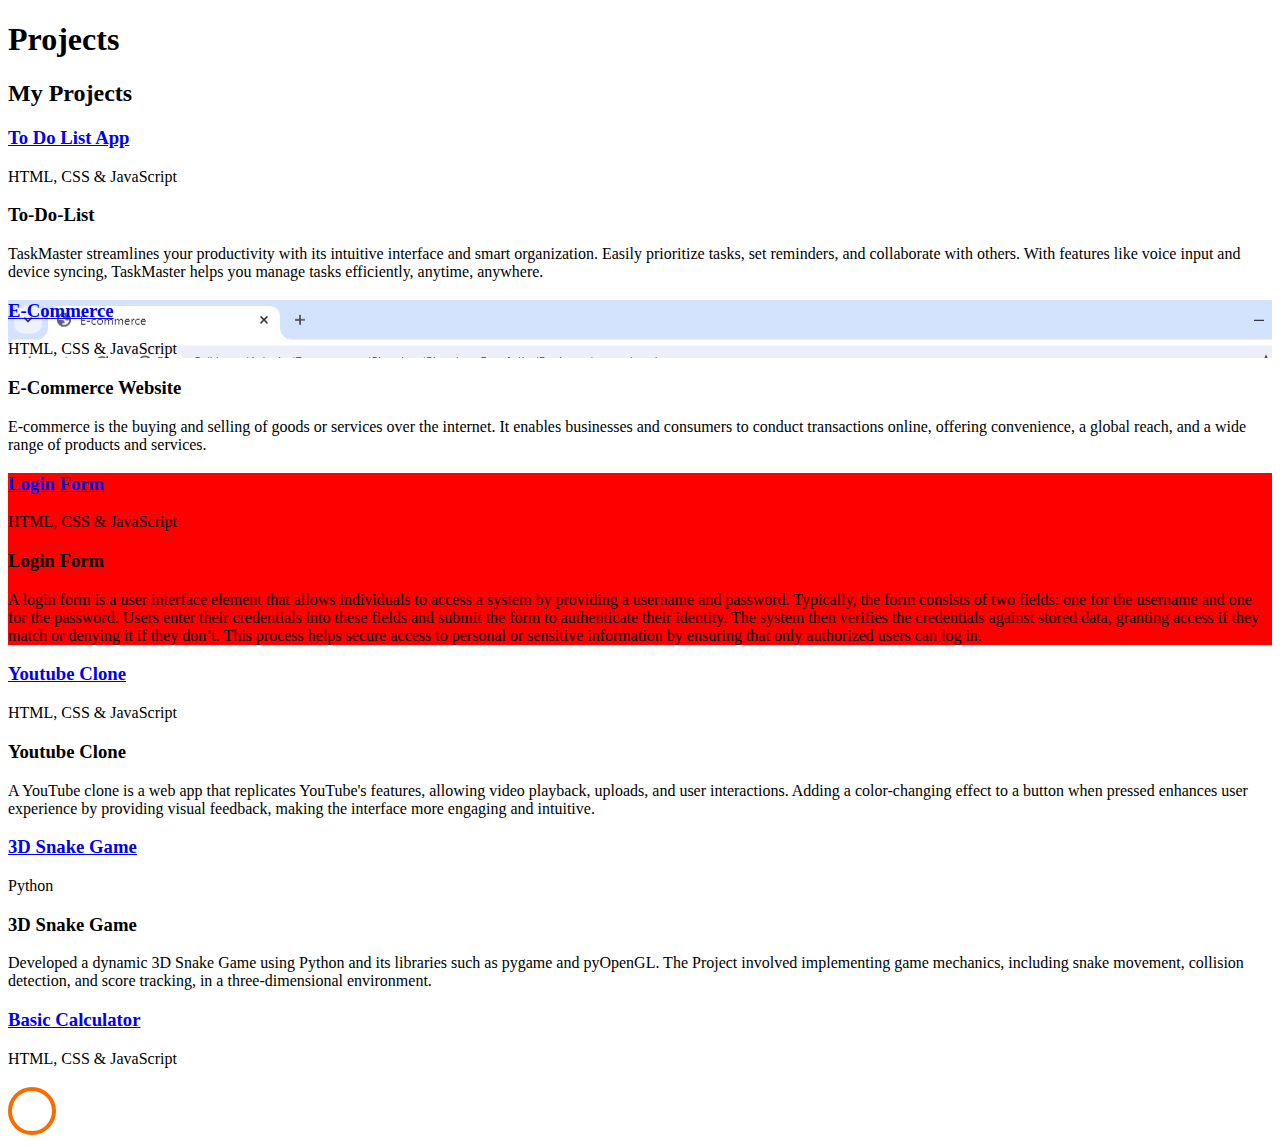
==== projects.html @ b934d257 "Update projects.html" ====
<!DOCTYPE html>
<html lang="en">
  <head>
    <title>Shankar's Portfolio</title>
    <meta charset="utf-8">
    <meta name="viewport" content="width=device-width, initial-scale=1, shrink-to-fit=no">
    
    <link href="https://fonts.googleapis.com/css?family=Poppins:100,200,300,400,500,600,700,800,900" rel="stylesheet">

    <link rel="stylesheet" href="css/open-iconic-bootstrap.min.css">
    <link rel="stylesheet" href="css/animate.css">
    
    <link rel="stylesheet" href="css/owl.carousel.min.css">
    <link rel="stylesheet" href="css/owl.theme.default.min.css">
    <link rel="stylesheet" href="css/magnific-popup.css">

    <link rel="stylesheet" href="css/aos.css">

    <link rel="stylesheet" href="css/ionicons.min.css">
    <link rel="icon" href="images/dp.jpeg" type="image/x-icon">

    <link rel="stylesheet" href="css/flaticon.css">
    <link rel="stylesheet" href="css/icomoon.css">
    <link rel="stylesheet" href="css/Shankar.css">
    <link rel="stylesheet" type="text/css" href="https://fontawesome.com/start">
  </head>
  <body data-spy="scroll" data-target=".site-navbar-target" data-offset="300">

	<!--Preloader-->
    <div id="preloader">
        <div class="spinner"></div>
    </div>
  
<!--Projects-->

    <section class="ftco-section ftco-project" id="projects-section">
    	<div class="container">
    		<div class="row justify-content-center pb-5">
          <div class="col-md-12 heading-section text-center ftco-animate">
          	<h1 class="big big-2">Projects</h1>
            <h2 class="mb-4">My Projects</h2>
  <!--          <p></p>-->
          </div>
        </div>

    		<div class="row">
    			<div class="col-md-4">
    				<div class="project img ftco-animate d-flex justify-content-center align-items-center" style="background-image: url(images/todolist.png);">
    					<div class="overlay"></div>
	    				<div class="text text-center p-4">
	    					<h3><a href="Projects/todolist.htm">To Do List App</a></h3>
	    					<span>HTML, CSS &amp; JavaScript</span>
	    				</div>
    				</div>
				
			<h3 class="heading">To-Do-List</h3>
                <p>TaskMaster streamlines your productivity with its intuitive interface and smart organization. 
		Easily prioritize tasks, set reminders, and collaborate with others. With features like voice input and device syncing,
			TaskMaster helps you manage tasks efficiently, anytime, anywhere.</p>

  				</div>                
  			
  				<div class="col-md-8">
    				<div class="project img ftco-animate d-flex justify-content-center align-items-center" style="background-image: url(Projects/images/ecom.png);">
    					<div class="overlay"></div>
	    				<div class="text text-center p-4">
	    					<h3><a href="Projects/ecom.html">E-Commerce</a></h3>
	    					<span>HTML, CSS &amp; JavaScript</span>
	    				</div>
    				</div>
					
			<h3 class="heading">E-Commerce Website</h3>
                <p>E-commerce is the buying and selling of goods or services over the internet. 
	It enables businesses and consumers to conduct transactions online, offering convenience, a global reach, and a wide range of products and services.</p>

  				</div>

    			<div class="col-md-8">
    				<div class="project img ftco-animate d-flex justify-content-center align-items-center" style="background-image: url(images/LoginForm.png);">    				
					<div class="overlay"></div>
	    				<div class="text text-center p-4">
	    					<h3><a href="Projects/LoginForm.htm">Login Form</a></h3>
	    					<span>HTML, CSS &amp; JavaScript</span>
						<h3 class="heading">Login Form</h3>
					<p>A login form is a user interface element that allows individuals to access a system by providing a username and password.
					Typically, the form consists of two fields: one for the username and one for the password. Users enter their credentials into these fields and 
					submit the form to authenticate their identity. The system then verifies the credentials against stored data, granting access if they match or denying it if they don’t. 
					This process helps secure access to personal or sensitive information by ensuring that only authorized users can log in.</p>

	    				</div>
					</div>

    				<div class="project img ftco-animate d-flex justify-content-center align-items-center" style="background-image: url(images/mytube.png);">
    					<div class="overlay"></div>
	    				<div class="text text-center p-4">
	    					<h3><a href="Projects/mytube.htm">Youtube Clone</a></h3>
	    					<span>HTML, CSS &amp; JavaScript</span>
	    				</div>
    				</div>
				<h3 class="heading">Youtube Clone</h3>
				<p>A YouTube clone is a web app that replicates YouTube's features, allowing video playback, uploads, and user interactions. 
				Adding a color-changing effect to a button when pressed enhances user experience by providing visual feedback, making the interface more engaging and intuitive.</p>
    			</div>
    		
    			<div class="col-md-4">
    				<div class="row">
    					<div class="col-md-12">
		    				<div class="project img ftco-animate d-flex justify-content-center align-items-center" style="background-image: url(images/snake-game.png);">
		    					<div class="overlay"></div>
			    				<div class="text text-center p-4">
			    					<h3><a href="#">3D Snake Game</a></h3>
			    					<span>Python</span>
			    				</div>
		    				</div>
						<h3 class="heading">3D Snake Game</h3>
						<p>      Developed a dynamic 3D Snake Game using Python and its libraries such as pygame and pyOpenGL. 
							The Project involved implementing game mechanics, including snake movement, collision detection, and score tracking, in a three-dimensional environment.</p>
	    				</div>
	   	
	    				<div class="col-md-12">
		    				<div class="project img ftco-animate d-flex justify-content-center align-items-center" style="background-image: url(images/calculator.png);">
		    					<div class="overlay"></div>
			    				<div class="text text-center p-4">
			    					<h3><a href="Projects/calculator.htm">Basic Calculator</a></h3>
			    					<span>HTML, CSS &amp; JavaScript</span>
			    				</div>
							<h3 class="heading"></h3>
							<p></p>
		    				</div>
	    				</div>
    				</div>
    			</div>
    		</div>
    	</div>
    </section>


  <!-- loader -->
  <div id="ftco-loader" class="show fullscreen"><svg class="circular" width="48px" height="48px"><circle class="path-bg" cx="24" cy="24" r="22" fill="none" stroke-width="4" stroke="#eeeeee"/><circle class="path" cx="24" cy="24" r="22" fill="none" stroke-width="4" stroke-miterlimit="10" stroke="#F96D00"/></svg></div>


  <script src="js/jquery.min.js"></script>
  <script src="js/jquery-migrate-3.0.1.min.js"></script>
  <script src="js/popper.min.js"></script>
  <script src="js/bootstrap.min.js"></script>
  <script src="js/jquery.easing.1.3.js"></script>
  <script src="js/jquery.waypoints.min.js"></script>
  <script src="js/jquery.stellar.min.js"></script>
  <script src="js/owl.carousel.min.js"></script>
  <script src="js/jquery.magnific-popup.min.js"></script>
  <script src="js/aos.js"></script>
  <script src="js/jquery.animateNumber.min.js"></script>
  <script src="js/scrollax.min.js"></script>
  
  <script src="js/main.js"></script>
    
  </body>
</html>
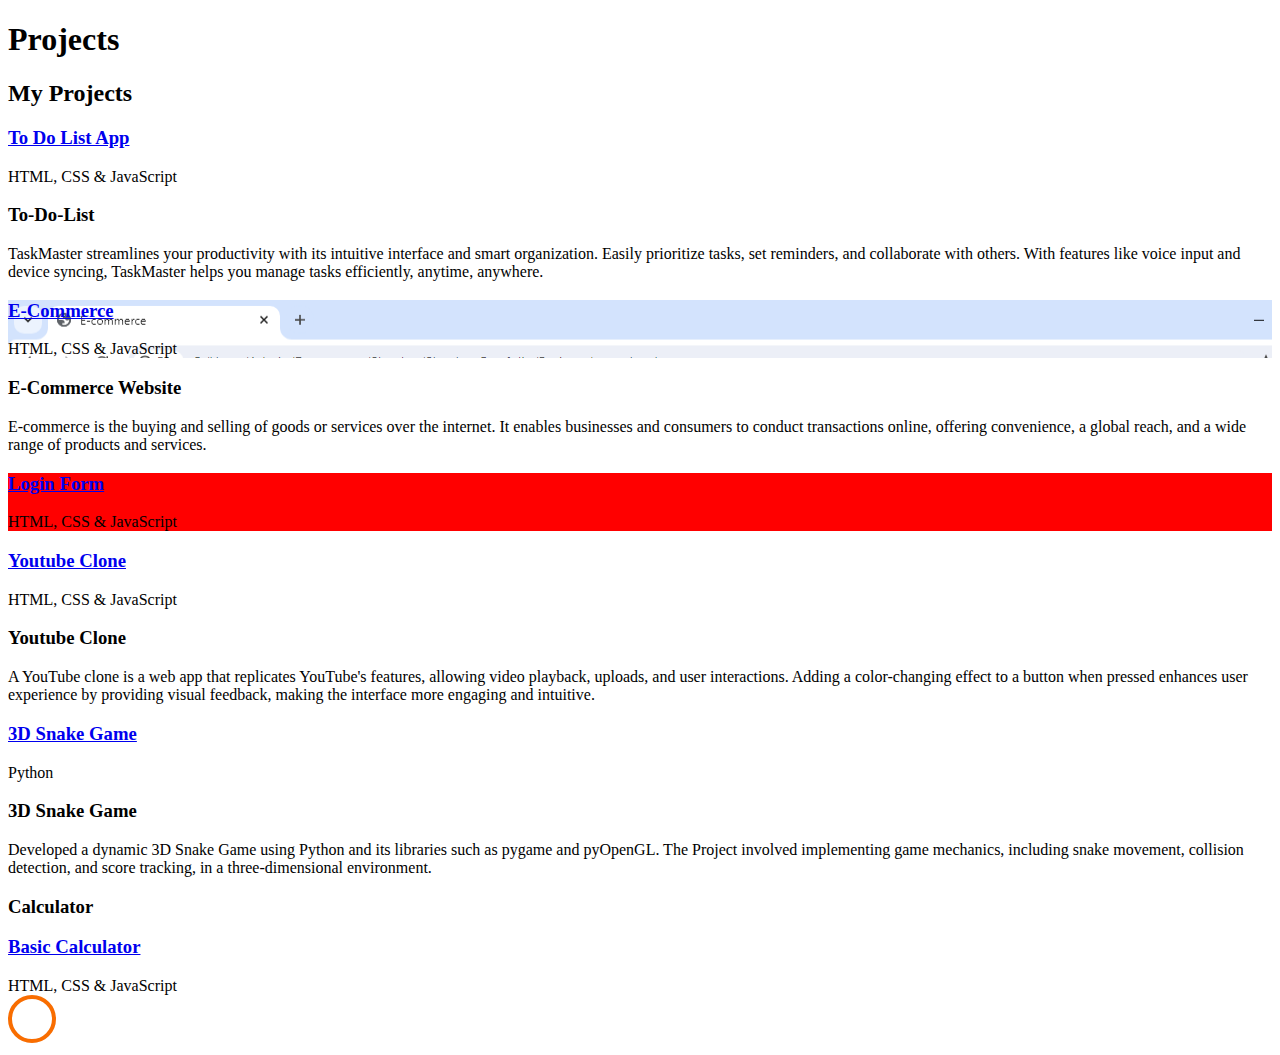
==== commit b267e6b0: "Update projects.html" ====
--- a/projects.html
+++ b/projects.html
@@ -81,12 +81,6 @@
 	    				<div class="text text-center p-4">
 	    					<h3><a href="Projects/LoginForm.htm">Login Form</a></h3>
 	    					<span>HTML, CSS &amp; JavaScript</span>
-						<h3 class="heading">Login Form</h3>
-					<p>A login form is a user interface element that allows individuals to access a system by providing a username and password.
-					Typically, the form consists of two fields: one for the username and one for the password. Users enter their credentials into these fields and 
-					submit the form to authenticate their identity. The system then verifies the credentials against stored data, granting access if they match or denying it if they don’t. 
-					This process helps secure access to personal or sensitive information by ensuring that only authorized users can log in.</p>
-
 	    				</div>
 					</div>
 
@@ -118,14 +112,15 @@
 	    				</div>
 	   	
 	    				<div class="col-md-12">
+						
+							<h3 class="heading">Calculator</h3>
+							<p></p>
 		    				<div class="project img ftco-animate d-flex justify-content-center align-items-center" style="background-image: url(images/calculator.png);">
 		    					<div class="overlay"></div>
 			    				<div class="text text-center p-4">
 			    					<h3><a href="Projects/calculator.htm">Basic Calculator</a></h3>
 			    					<span>HTML, CSS &amp; JavaScript</span>
 			    				</div>
-							<h3 class="heading"></h3>
-							<p></p>
 		    				</div>
 	    				</div>
     				</div>
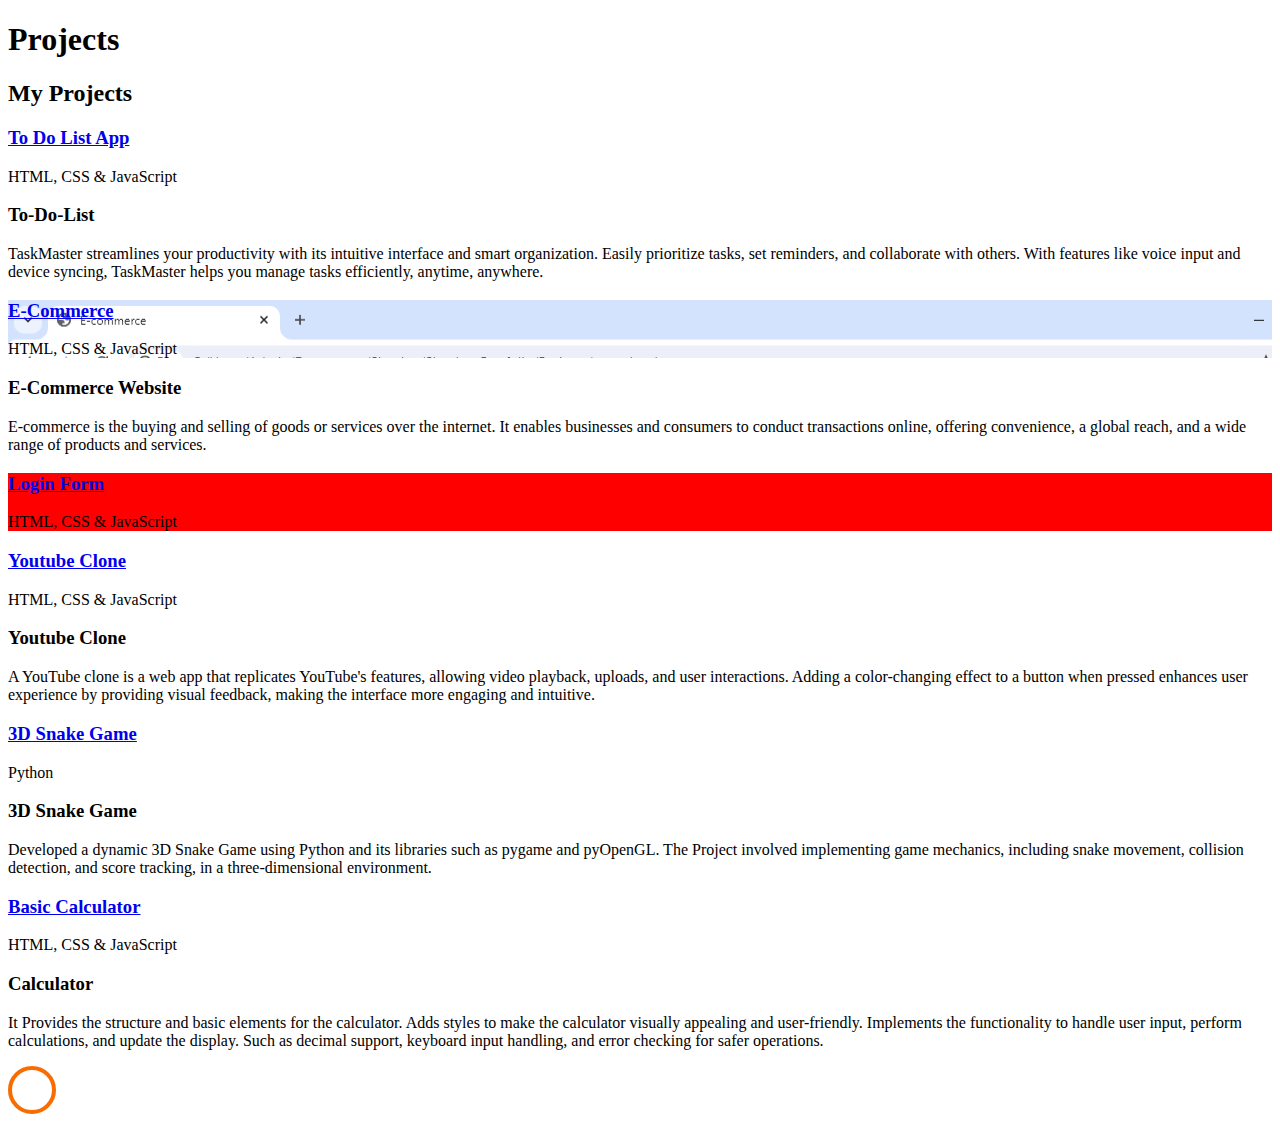
==== commit f1d1a002: "Update projects.html" ====
--- a/projects.html
+++ b/projects.html
@@ -17,7 +17,7 @@
     <link rel="stylesheet" href="css/aos.css">
 
     <link rel="stylesheet" href="css/ionicons.min.css">
-    <link rel="icon" href="images/dp.jpeg" type="image/x-icon">
+    <link rel="icon" href="images/arun.jpg" type="image/x-icon">
 
     <link rel="stylesheet" href="css/flaticon.css">
     <link rel="stylesheet" href="css/icomoon.css">
@@ -111,10 +111,7 @@
 							The Project involved implementing game mechanics, including snake movement, collision detection, and score tracking, in a three-dimensional environment.</p>
 	    				</div>
 	   	
-	    				<div class="col-md-12">
-						
-							<h3 class="heading">Calculator</h3>
-							<p></p>
+	    				<div class="col-md-12">		
 		    				<div class="project img ftco-animate d-flex justify-content-center align-items-center" style="background-image: url(images/calculator.png);">
 		    					<div class="overlay"></div>
 			    				<div class="text text-center p-4">
@@ -122,6 +119,13 @@
 			    					<span>HTML, CSS &amp; JavaScript</span>
 			    				</div>
 		    				</div>
+						
+							<h3 class="heading">Calculator</h3>
+							<p> It Provides the structure and basic elements for the calculator. 
+							Adds styles to make the calculator visually appealing and user-friendly.
+							Implements the functionality to handle user input, perform calculations, and update the display.
+							Such as decimal support, keyboard input handling, and error checking for safer operations.
+</p>
 	    				</div>
     				</div>
     			</div>
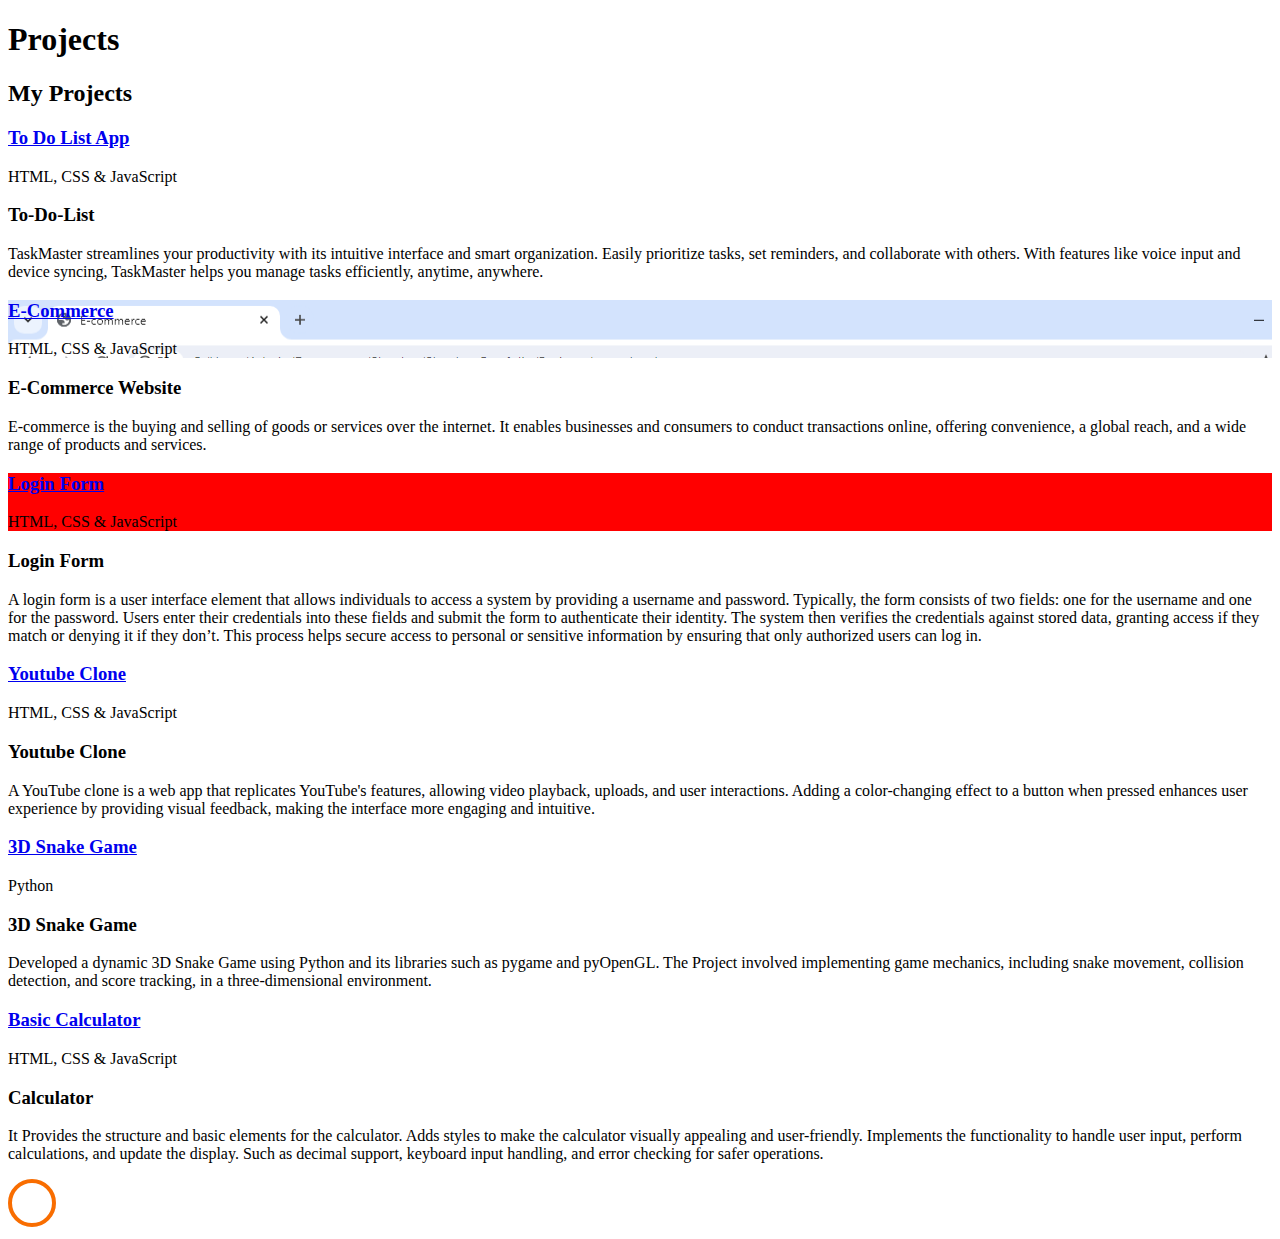
==== commit baafb249: "Update projects.html" ====
--- a/projects.html
+++ b/projects.html
@@ -83,7 +83,13 @@
 	    					<span>HTML, CSS &amp; JavaScript</span>
 	    				</div>
 					</div>
-
+					<h3 class="heading">Login Form</h3>
+				<p>A login form is a user interface element that allows individuals to access a system by providing a username and password. 
+				Typically, the form consists of two fields: one for the username and one for the password. 
+				Users enter their credentials into these fields and submit the form to authenticate their identity. 
+				The system then verifies the credentials against stored data, granting access if they match or denying it if they don’t. 
+				This process helps secure access to personal or sensitive information by ensuring that only authorized users can log in.</p>
+				
     				<div class="project img ftco-animate d-flex justify-content-center align-items-center" style="background-image: url(images/mytube.png);">
     					<div class="overlay"></div>
 	    				<div class="text text-center p-4">
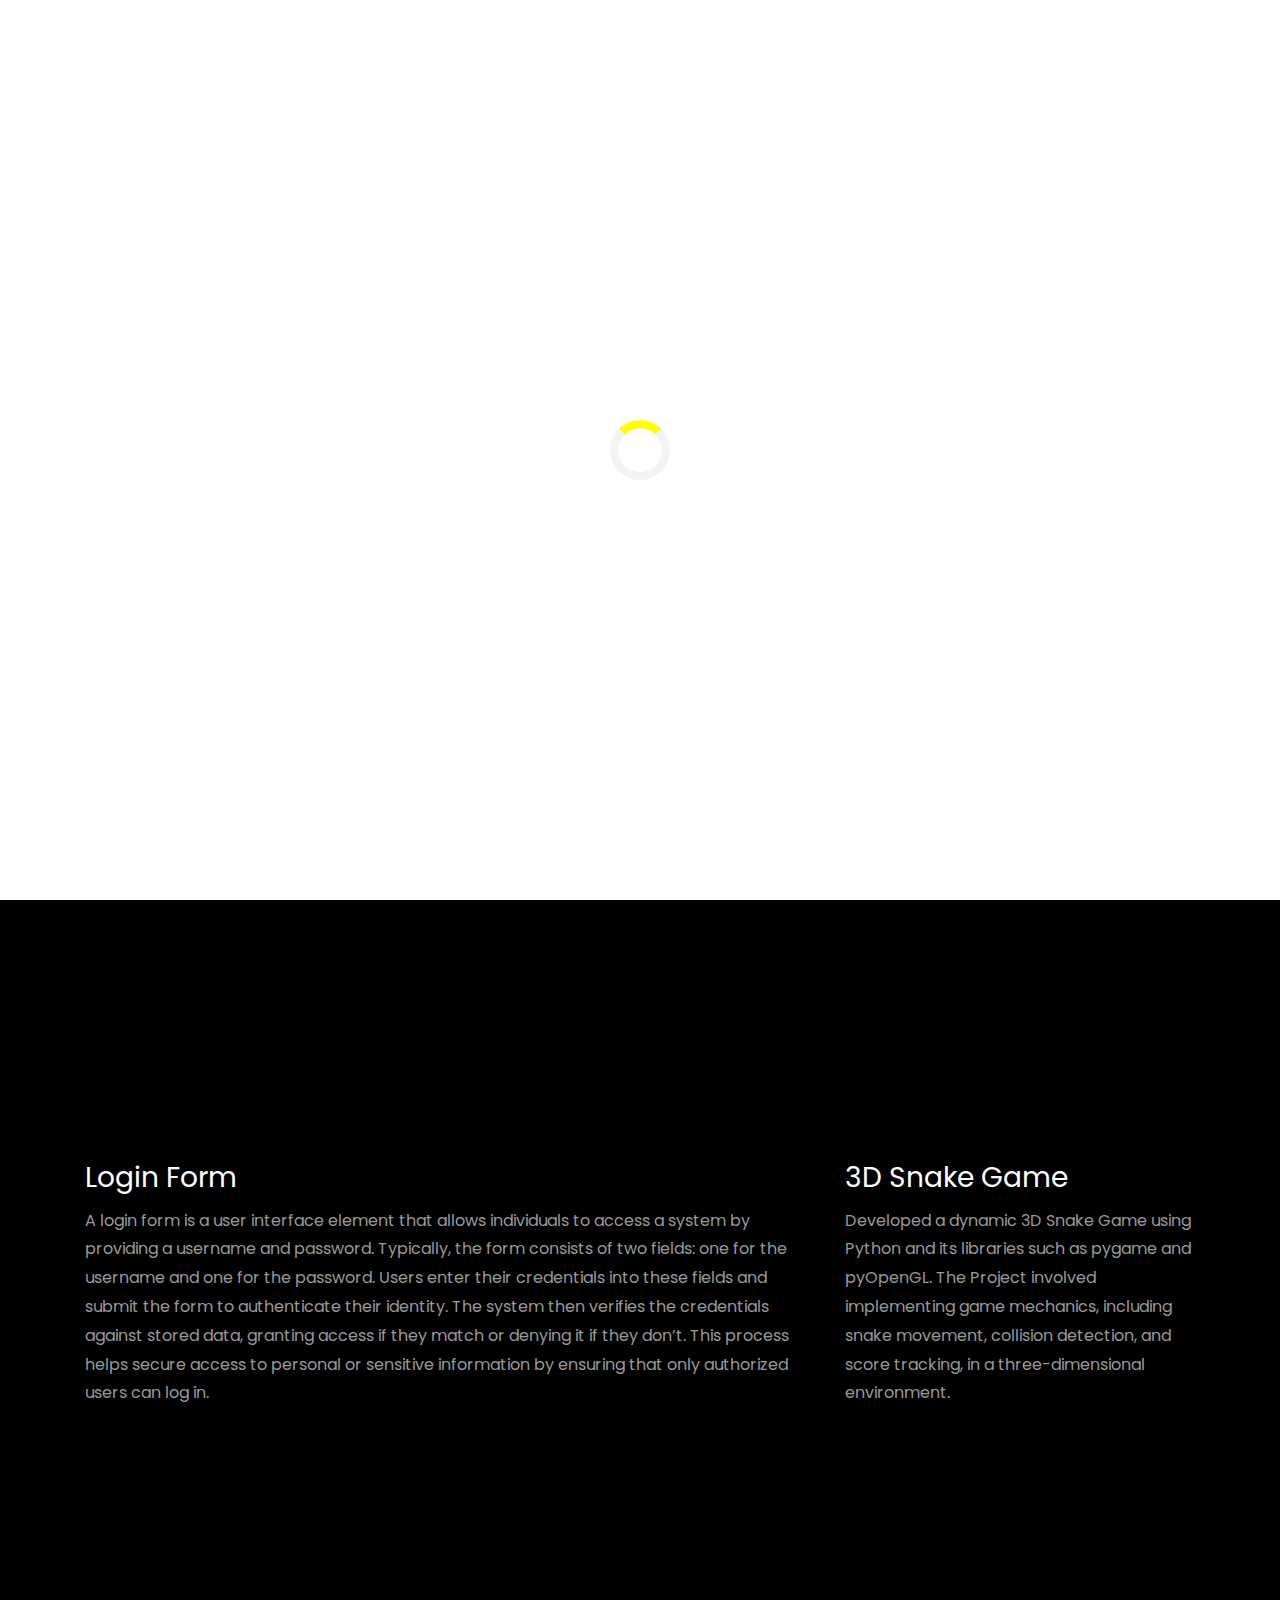
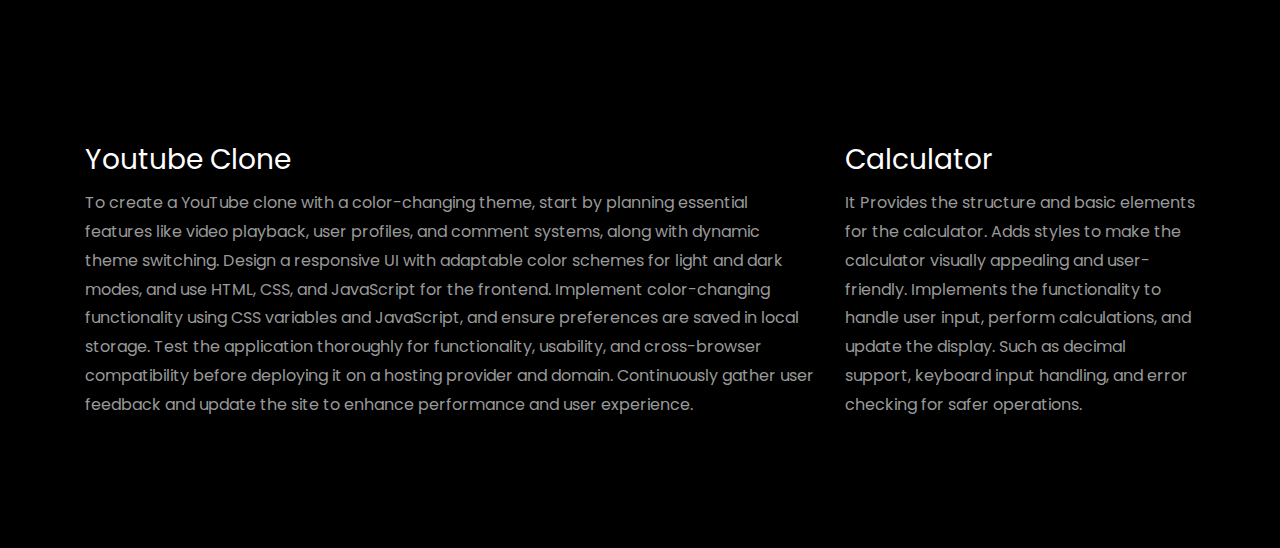
==== commit 8536ace6: "Update projects.html" ====
--- a/projects.html
+++ b/projects.html
@@ -70,8 +70,9 @@
     				</div>
 					
 			<h3 class="heading">E-Commerce Website</h3>
-                <p>E-commerce is the buying and selling of goods or services over the internet. 
-	It enables businesses and consumers to conduct transactions online, offering convenience, a global reach, and a wide range of products and services.</p>
+                <p>Our e-commerce site offers a broad range of electronics, including smartwatches, monitors, and tablets. Easily browse the latest models from top brands, with detailed specs and customer reviews for each product. 
+		Find everything from fitness-focused smartwatches to high-resolution monitors and versatile tablets. Enjoy a seamless shopping experience with secure payments, fast shipping, and dedicated support. 
+		Shop with confidence for all your electronic needs.</p>
 
   				</div>
 
@@ -98,8 +99,11 @@
 	    				</div>
     				</div>
 				<h3 class="heading">Youtube Clone</h3>
-				<p>A YouTube clone is a web app that replicates YouTube's features, allowing video playback, uploads, and user interactions. 
-				Adding a color-changing effect to a button when pressed enhances user experience by providing visual feedback, making the interface more engaging and intuitive.</p>
+				<p>To create a YouTube clone with a color-changing theme, start by planning essential features like video playback, user profiles, and comment systems, 
+				along with dynamic theme switching. Design a responsive UI with adaptable color schemes for light and dark modes, and use HTML, CSS, and JavaScript for the 
+				frontend. Implement color-changing functionality using CSS variables and JavaScript, and ensure preferences are saved in local storage. 
+				Test the application thoroughly for functionality, usability, and cross-browser compatibility before deploying it on a hosting provider and domain. 
+				Continuously gather user feedback and update the site to enhance performance and user experience.</p>
     			</div>
     		
     			<div class="col-md-4">
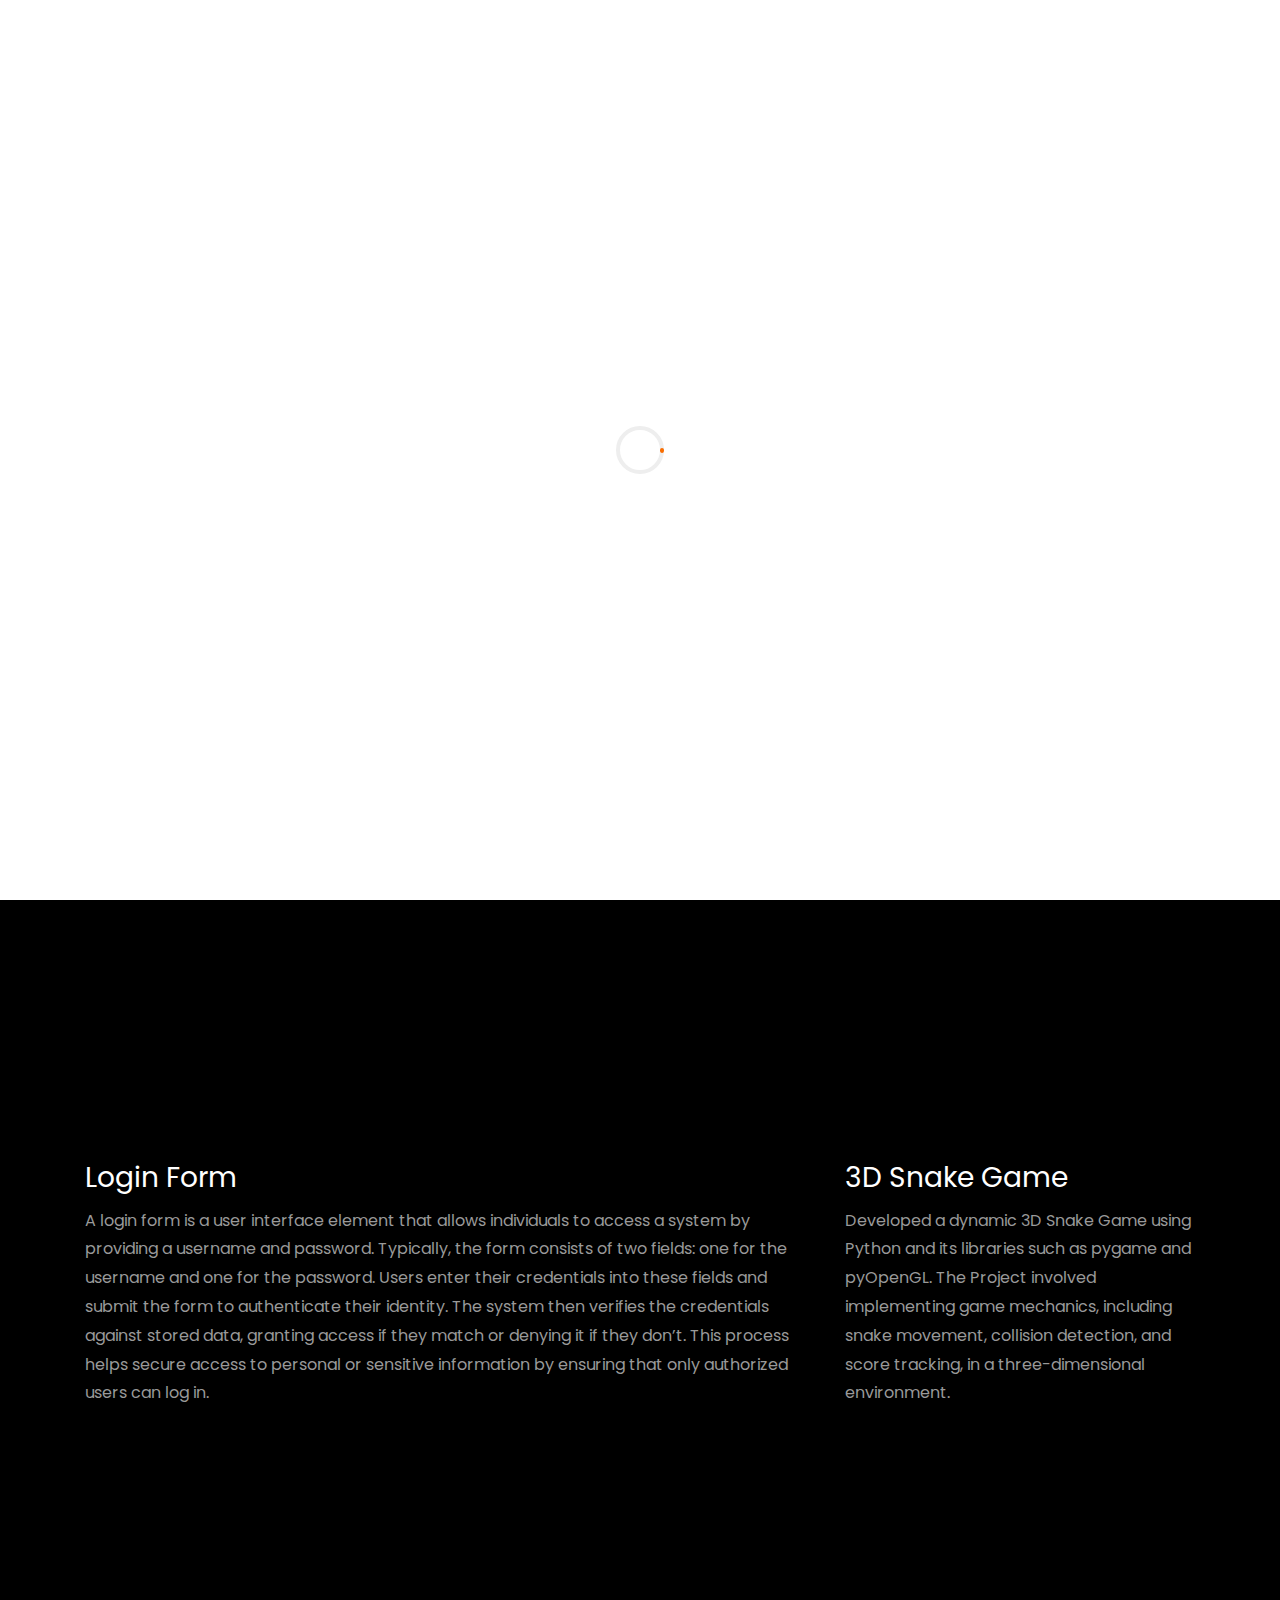
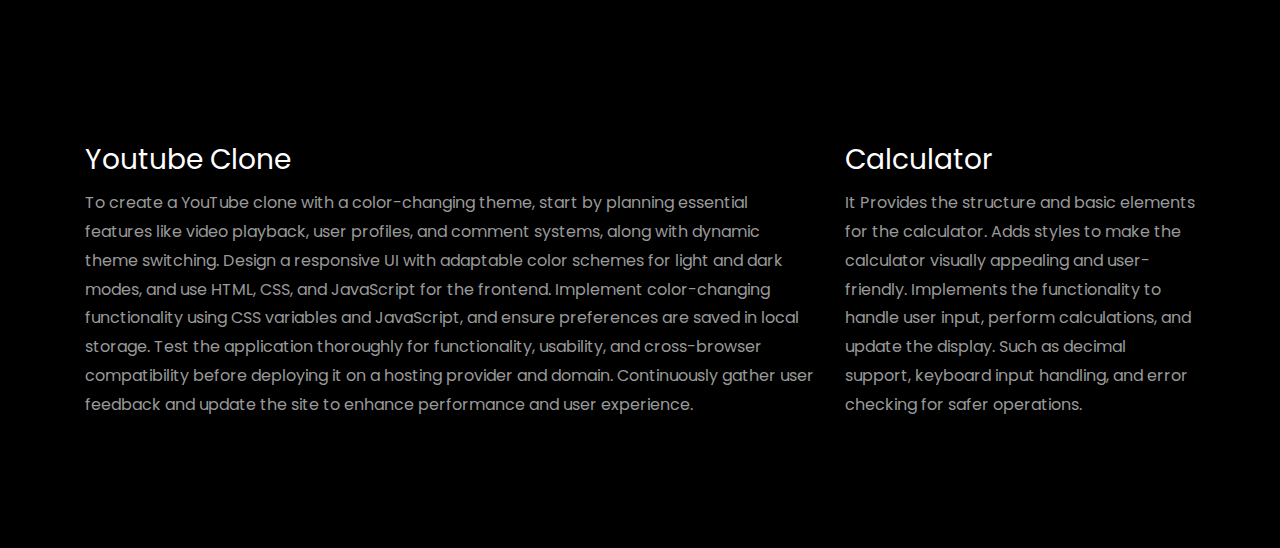
==== commit 59663a1b: "Update projects.html" ====
--- a/projects.html
+++ b/projects.html
@@ -21,7 +21,7 @@
 
     <link rel="stylesheet" href="css/flaticon.css">
     <link rel="stylesheet" href="css/icomoon.css">
-    <link rel="stylesheet" href="css/Shankar.css">
+    <link rel="stylesheet" href="css/styles.css">
     <link rel="stylesheet" type="text/css" href="https://fontawesome.com/start">
   </head>
   <body data-spy="scroll" data-target=".site-navbar-target" data-offset="300">
@@ -54,7 +54,7 @@
     				</div>
 				
 			<h3 class="heading">To-Do-List</h3>
-                <p>TaskMaster streamlines your productivity with its intuitive interface and smart organization. 
+                <p class="projects-para">TaskMaster streamlines your productivity with its intuitive interface and smart organization. 
 		Easily prioritize tasks, set reminders, and collaborate with others. With features like voice input and device syncing,
 			TaskMaster helps you manage tasks efficiently, anytime, anywhere.</p>
 
@@ -70,7 +70,7 @@
     				</div>
 					
 			<h3 class="heading">E-Commerce Website</h3>
-                <p>Our e-commerce site offers a broad range of electronics, including smartwatches, monitors, and tablets. Easily browse the latest models from top brands, with detailed specs and customer reviews for each product. 
+                <p class="projects-para">Our e-commerce site offers a broad range of electronics, including smartwatches, monitors, and tablets. Easily browse the latest models from top brands, with detailed specs and customer reviews for each product. 
 		Find everything from fitness-focused smartwatches to high-resolution monitors and versatile tablets. Enjoy a seamless shopping experience with secure payments, fast shipping, and dedicated support. 
 		Shop with confidence for all your electronic needs.</p>
 
@@ -85,13 +85,13 @@
 	    				</div>
 					</div>
 					<h3 class="heading">Login Form</h3>
-				<p>A login form is a user interface element that allows individuals to access a system by providing a username and password. 
+				<p class="projects-para">A login form is a user interface element that allows individuals to access a system by providing a username and password. 
 				Typically, the form consists of two fields: one for the username and one for the password. 
 				Users enter their credentials into these fields and submit the form to authenticate their identity. 
 				The system then verifies the credentials against stored data, granting access if they match or denying it if they don’t. 
 				This process helps secure access to personal or sensitive information by ensuring that only authorized users can log in.</p>
 				
-    				<div class="project img ftco-animate d-flex justify-content-center align-items-center" style="background-image: url(images/mytube.png);">
+    				<div class="project img ftco-animate d-flex justify-content-center align-items-center" style="background-image: url(Projects/images/mytube.png);">
     					<div class="overlay"></div>
 	    				<div class="text text-center p-4">
 	    					<h3><a href="Projects/mytube.htm">Youtube Clone</a></h3>
@@ -99,7 +99,7 @@
 	    				</div>
     				</div>
 				<h3 class="heading">Youtube Clone</h3>
-				<p>To create a YouTube clone with a color-changing theme, start by planning essential features like video playback, user profiles, and comment systems, 
+				<p class="projects-para">To create a YouTube clone with a color-changing theme, start by planning essential features like video playback, user profiles, and comment systems, 
 				along with dynamic theme switching. Design a responsive UI with adaptable color schemes for light and dark modes, and use HTML, CSS, and JavaScript for the 
 				frontend. Implement color-changing functionality using CSS variables and JavaScript, and ensure preferences are saved in local storage. 
 				Test the application thoroughly for functionality, usability, and cross-browser compatibility before deploying it on a hosting provider and domain. 
@@ -117,12 +117,12 @@
 			    				</div>
 		    				</div>
 						<h3 class="heading">3D Snake Game</h3>
-						<p>      Developed a dynamic 3D Snake Game using Python and its libraries such as pygame and pyOpenGL. 
+						<p class="projects-para">      Developed a dynamic 3D Snake Game using Python and its libraries such as pygame and pyOpenGL. 
 							The Project involved implementing game mechanics, including snake movement, collision detection, and score tracking, in a three-dimensional environment.</p>
 	    				</div>
 	   	
 	    				<div class="col-md-12">		
-		    				<div class="project img ftco-animate d-flex justify-content-center align-items-center" style="background-image: url(images/calculator.png);">
+		    				<div class="project img ftco-animate d-flex justify-content-center align-items-center" style="background-image: url(Projects/images/calculator.png);">
 		    					<div class="overlay"></div>
 			    				<div class="text text-center p-4">
 			    					<h3><a href="Projects/calculator.htm">Basic Calculator</a></h3>
@@ -131,7 +131,7 @@
 		    				</div>
 						
 							<h3 class="heading">Calculator</h3>
-							<p> It Provides the structure and basic elements for the calculator. 
+							<p class="projects-para"> It Provides the structure and basic elements for the calculator. 
 							Adds styles to make the calculator visually appealing and user-friendly.
 							Implements the functionality to handle user input, perform calculations, and update the display.
 							Such as decimal support, keyboard input handling, and error checking for safer operations.
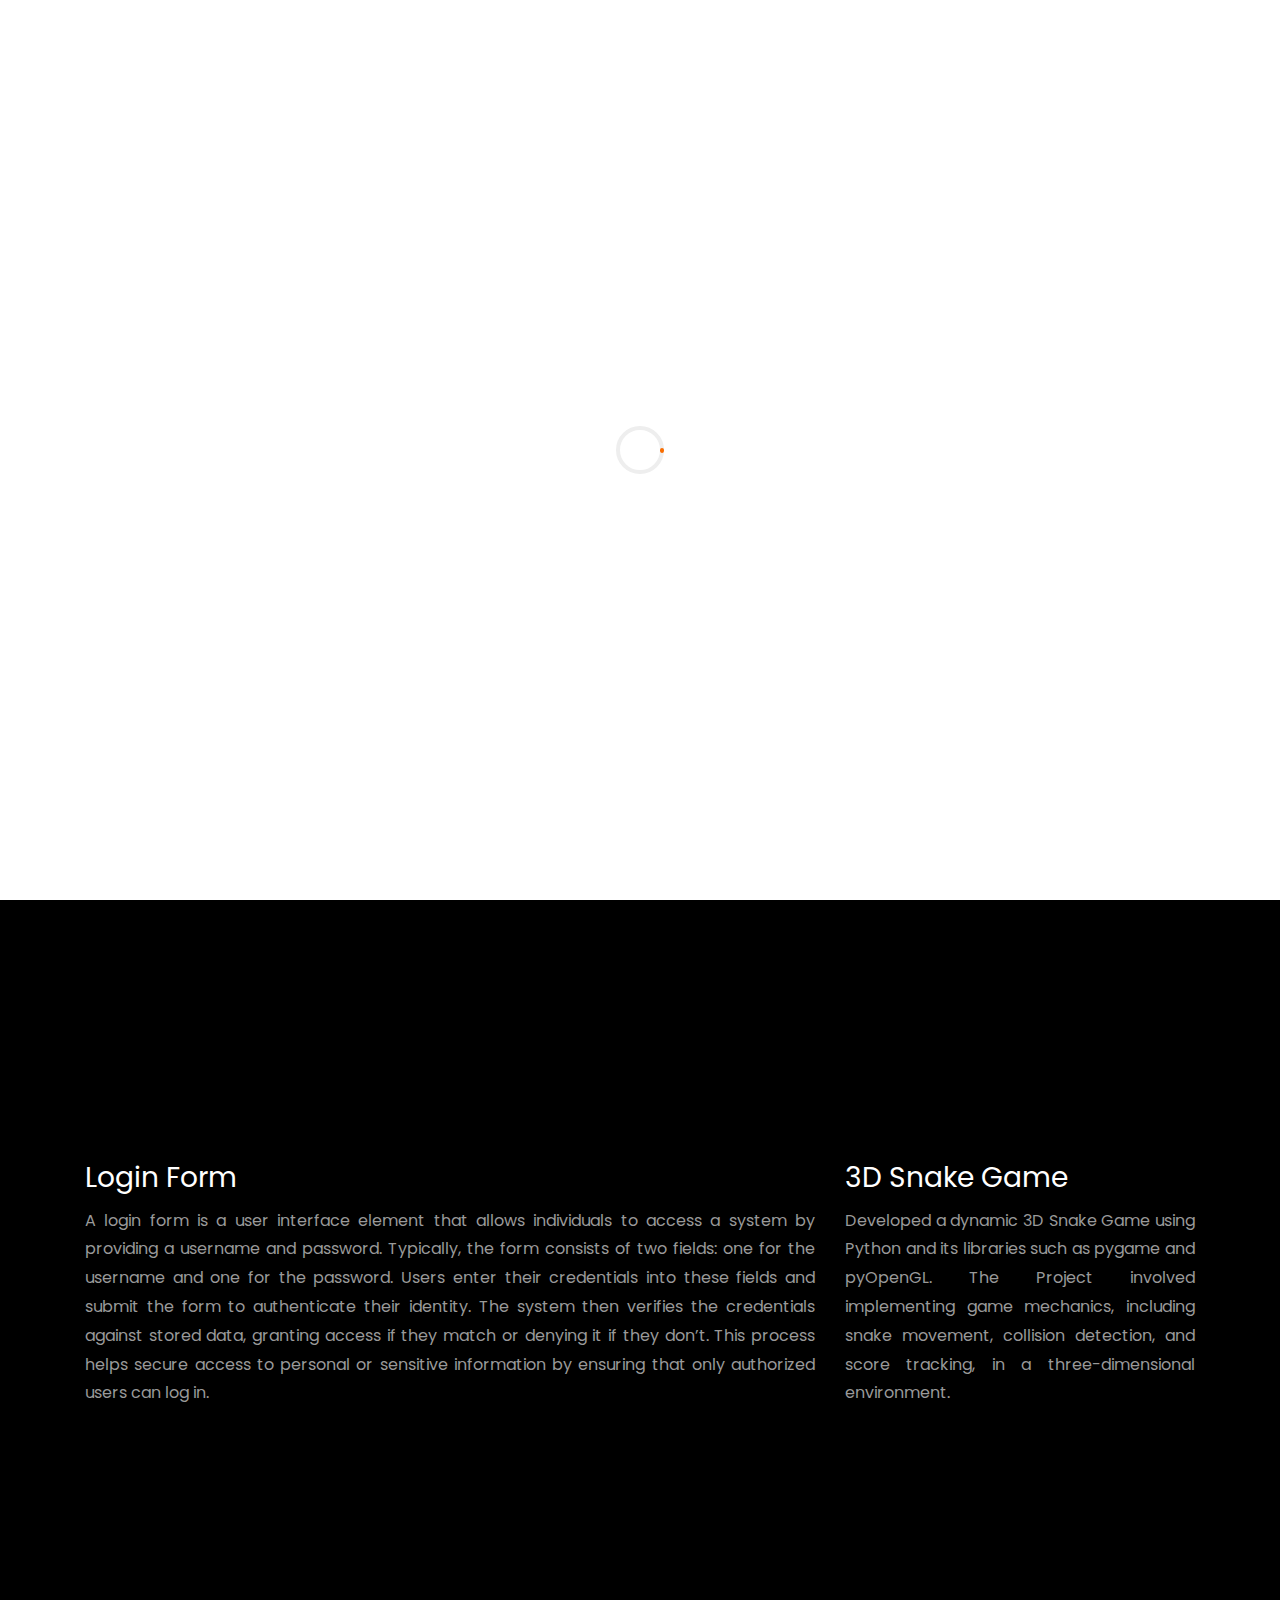
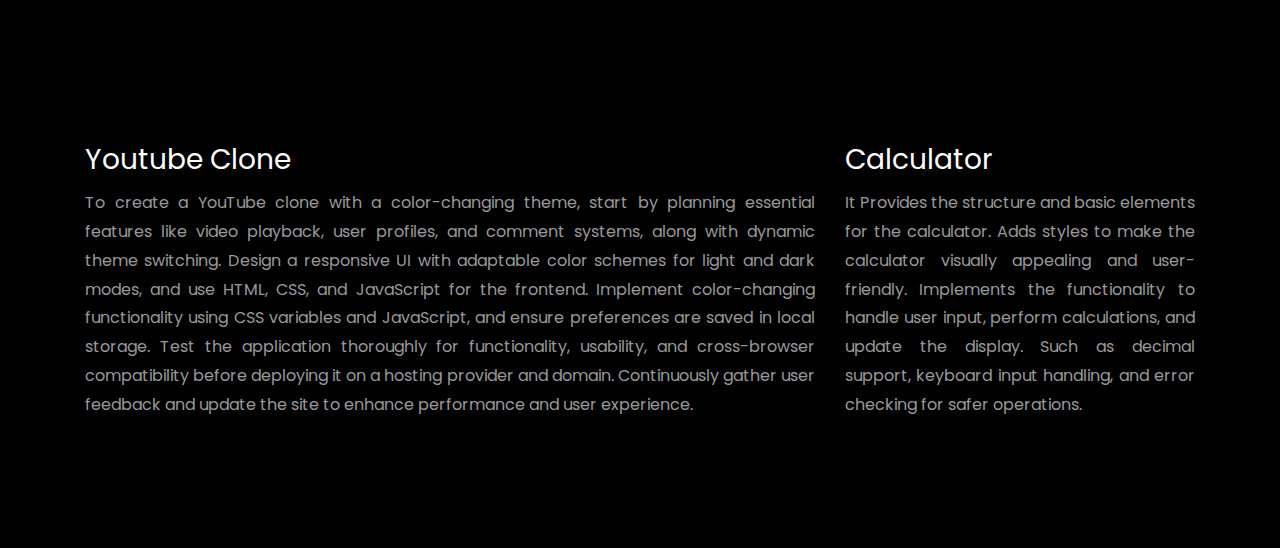
==== commit 1e842ad2: "Update projects.html" ====
--- a/projects.html
+++ b/projects.html
@@ -45,7 +45,7 @@
 
     		<div class="row">
     			<div class="col-md-4">
-    				<div class="project img ftco-animate d-flex justify-content-center align-items-center" style="background-image: url(images/todolist.png);">
+    				<div class="project img ftco-animate d-flex justify-content-center align-items-center" style="background-image: url(https://i.pcmag.com/imagery/reviews/00f5bRMZER00ttT8JSd0jvO-28..v1681233198.jpg);">
     					<div class="overlay"></div>
 	    				<div class="text text-center p-4">
 	    					<h3><a href="Projects/todolist.htm">To Do List App</a></h3>
@@ -61,7 +61,7 @@
   				</div>                
   			
   				<div class="col-md-8">
-    				<div class="project img ftco-animate d-flex justify-content-center align-items-center" style="background-image: url(Projects/images/ecom.png);">
+    				<div class="project img ftco-animate d-flex justify-content-center align-items-center" style="background-image: url(https://i.pinimg.com/originals/75/fa/9b/75fa9b17f632646e5ae7fae3cf837761.jpg);">
     					<div class="overlay"></div>
 	    				<div class="text text-center p-4">
 	    					<h3><a href="Projects/ecom.html">E-Commerce</a></h3>
@@ -91,7 +91,7 @@
 				The system then verifies the credentials against stored data, granting access if they match or denying it if they don’t. 
 				This process helps secure access to personal or sensitive information by ensuring that only authorized users can log in.</p>
 				
-    				<div class="project img ftco-animate d-flex justify-content-center align-items-center" style="background-image: url(Projects/images/mytube.png);">
+    				<div class="project img ftco-animate d-flex justify-content-center align-items-center" style="background-image: url(https://cdn.mos.cms.futurecdn.net/8gzcr6RpGStvZFA2qRt4v6.jpg);">
     					<div class="overlay"></div>
 	    				<div class="text text-center p-4">
 	    					<h3><a href="Projects/mytube.htm">Youtube Clone</a></h3>
@@ -109,7 +109,7 @@
     			<div class="col-md-4">
     				<div class="row">
     					<div class="col-md-12">
-		    				<div class="project img ftco-animate d-flex justify-content-center align-items-center" style="background-image: url(images/snake-game.png);">
+		    				<div class="project img ftco-animate d-flex justify-content-center align-items-center" style="background-image: url(https://copyassignment.com/wp-content/uploads/2021/01/3D-animation-in-Python-vpython-1.jpg);">
 		    					<div class="overlay"></div>
 			    				<div class="text text-center p-4">
 			    					<h3><a href="#">3D Snake Game</a></h3>
